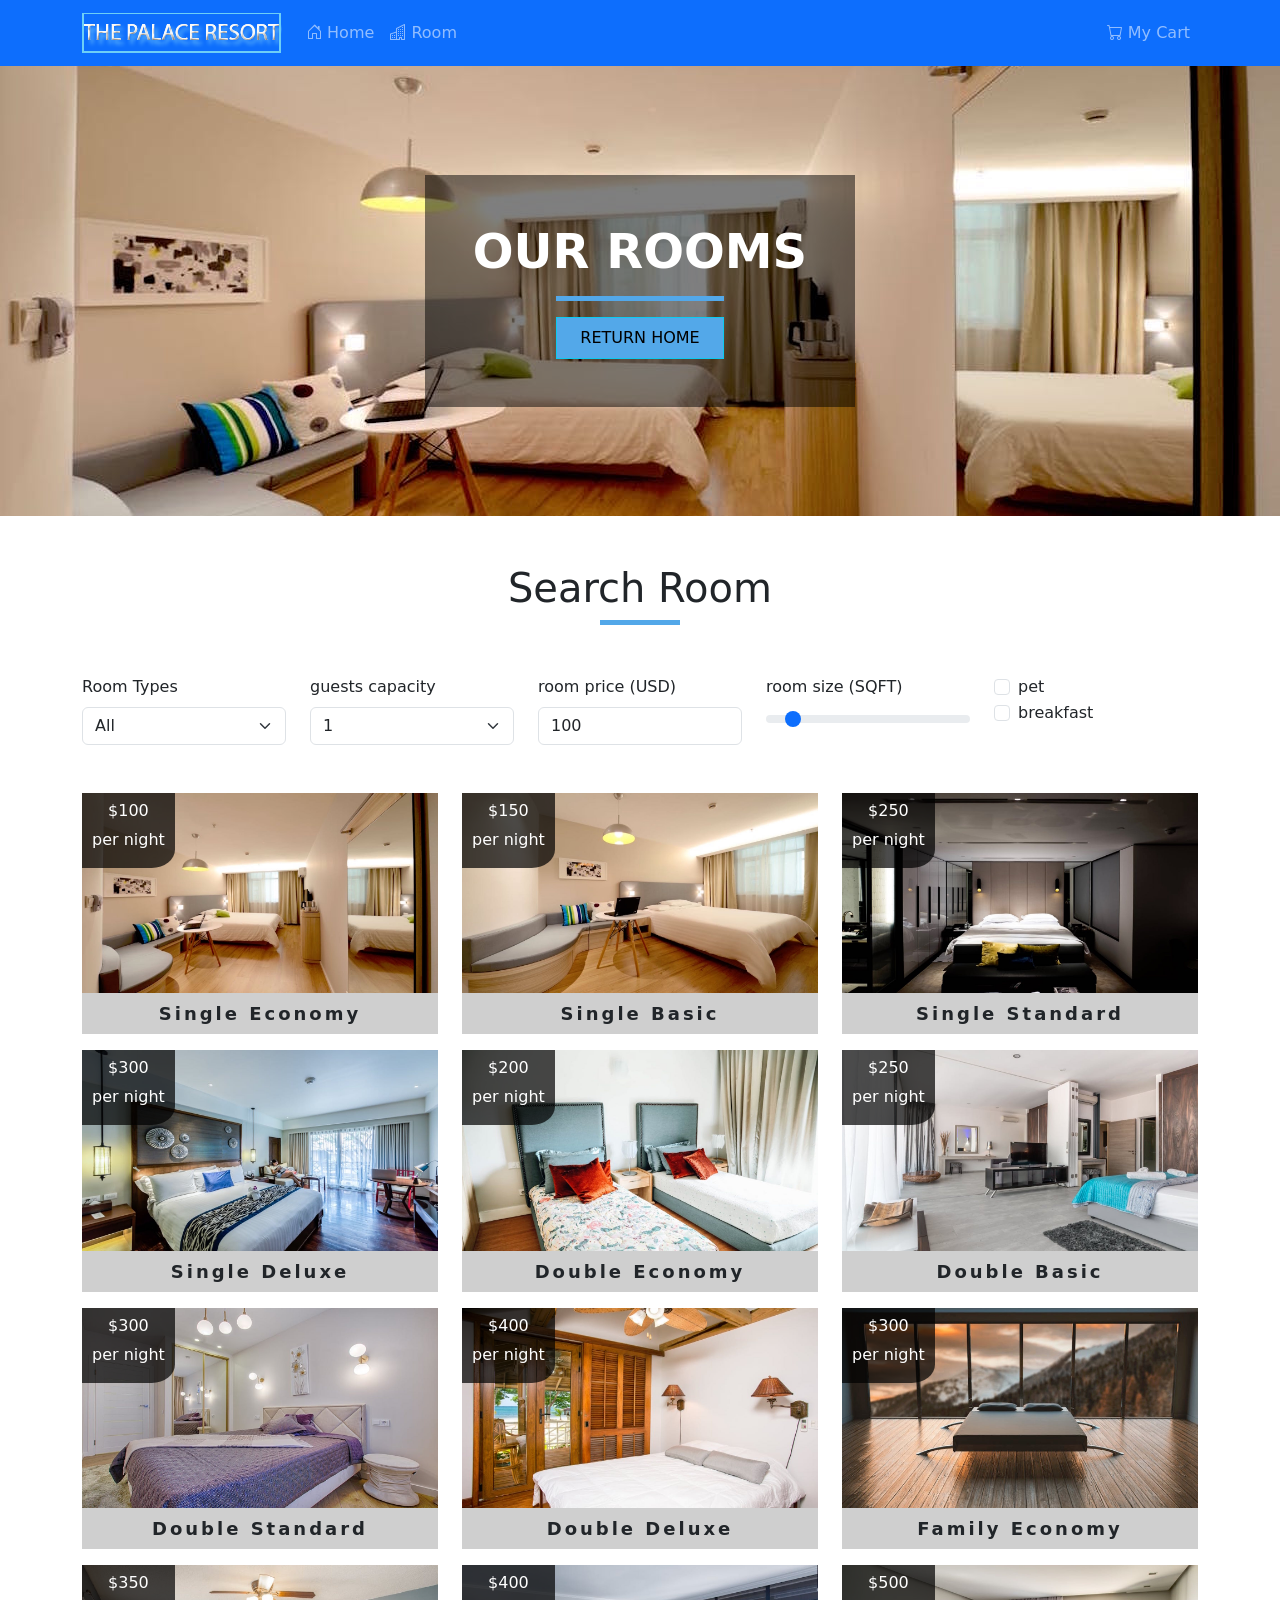
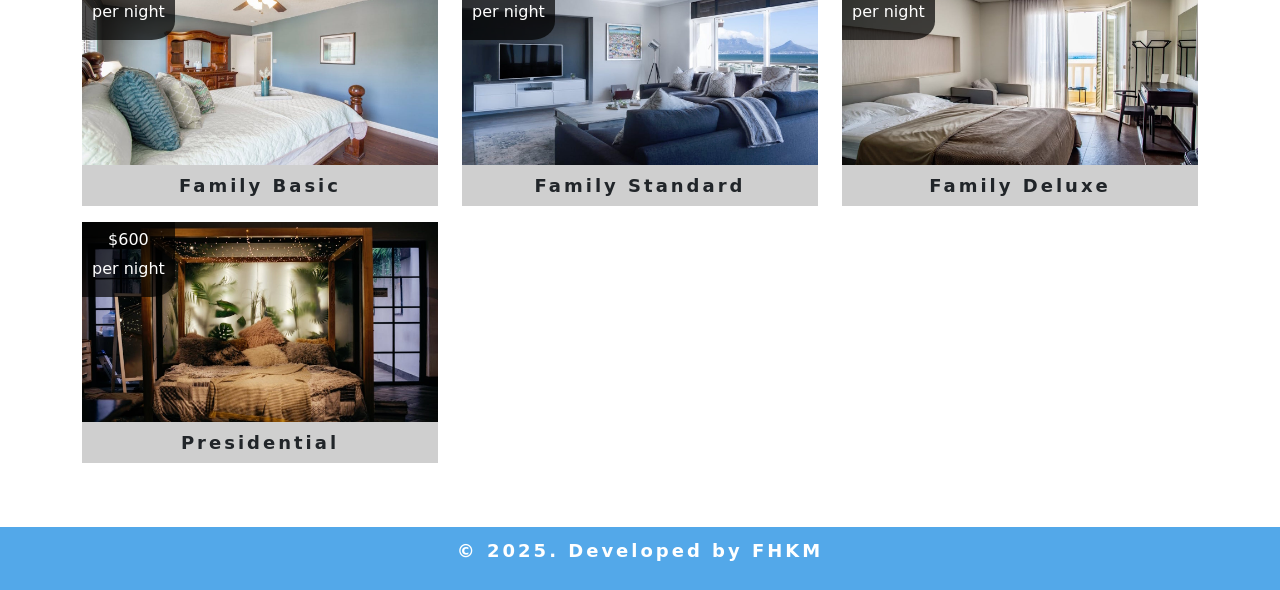
==== room.html @ 8ad24949 "js project" ====
<!DOCTYPE html>
<html lang="en">
<head>
    <meta charset="UTF-8">
    <meta name="viewport" content="width=device-width, initial-scale=1.0">
    <title>Home page</title>
    <link rel="stylesheet" type="text/css" href="style.css">
    <link rel="stylesheet" href="css/bootstrap.min.css">
    <link rel="stylesheet" href="https://cdn.jsdelivr.net/npm/bootstrap-icons@1.11.3/font/bootstrap-icons.min.css">
</head>
<body>

     <!-- NAVBAR -->
     <nav class="navbar navbar-expand-lg bg-primary" data-bs-theme="dark">
        <div class="container">
        <a class="navbar-brand" href="#"><img src="./images/logo.png"></a>
        <button class="navbar-toggler" type="button" data-bs-toggle="collapse" data-bs-target="#navbarSupportedContent" aria-controls="navbarSupportedContent" aria-expanded="false" aria-label="Toggle navigation">
            <span class="navbar-toggler-icon"></span>
        </button>
        <div class="collapse navbar-collapse" id="navbarSupportedContent">
            <ul class="navbar-nav me-auto mb-2 mb-lg-0">
            <li class="nav-item">
                <a class="nav-link" aria-current="page" href="./home.html"><i class="bi bi-house-door"></i> Home</a>
            </li>
            <li class="nav-item">
                <a class="nav-link" href="./room.html"><i class="bi bi-buildings"></i> Room</a>
            </li>
            </ul>
            <ul class="navbar-nav ms-auto mb-2 mb-lg-0 justify-content-end">
                <li class="nav-item">
                <a class="nav-link" aria-current="page" href="#"><i class="bi bi-cart"></i> My Cart</a>
                </li>
            </ul>
        </div>
        </div>
    </nav>
    <!-- Navbar End -->

    <!-- Hero Section -->

    <div id="hero" class="hero-img-room text-center text-white d-flex justify-content-center align-items-center">
        <div class="banner p-5">
        <h1 class="text-uppercase">our rooms</h1>
        <hr class="w-50 mx-auto">
        <div class="d-grid gap-2 col-6 mx-auto">
            <a class="btn btn-info text-uppercase my-btn p-2" type="button" href="home.html">return home</a>
        </div>
        </div>
    </div>
    <!-- -- -->

    <!-- room search -->
    <div class="p-5">
        <div class="title text-center">
            <h1>search room</h1>
            <hr class="mx-auto">
        </div>
        <div>
            <div class="container mb-2">
                <div class="row">
                    <div class="col-md">
                        <label for="roomType" class="form-label">Room Types</label>
                        <select class="form-select" id="roomType" onchange="filterData()">
                            <option selected value="all">All</option>
                            <option value="single">Single</option>
                            <option value="double">Double</option>
                            <option value="family">Family</option>
                            <option value="presidential">Presidential</option>
                        </select>
                    </div>
                    <div class="col-md">
                        <label for="guestsCapacity" class="form-label">guests capacity</label>
                        <select class="form-select" id="guestsCapacity" onchange="filterData()">
                            <option value="1" selected>1</option>
                            <option value="2">2</option>
                            <option value="3">3</option>
                            <option value="4">4</option>
                            <option value="5">5</option>
                            <option value="6">6</option>
                            <option value="7">7</option>
                            <option value="8">8</option>
                            <option value="9">9</option>
                            <option value="10">10</option>
                        </select>
                    </div>
                    <div class="col-md">
                        <label for="roomPrice" class="form-label">room price (USD)</label>
                        <input type="number" class="form-control" id="roomPrice" min="0" value="100" onchange="filterData()">
                    </div>
                    <div class="col-md">
                        <label for="roomSize" class="form-label">room size (SQFT)</label>
                        <input type="range" class="form-range" min="0" max="1000" value="100" id="roomSize" onchange="filterData()">
                    </div>
                    <div class="col-md">
                        <div class="form-check">
                            <input class="form-check-input" type="checkbox" id="Pet" onchange="filterData()">
                            <label class="form-check-label" for="Pet">pet</label>
                          </div>
                          <div class="form-check">
                            <input class="form-check-input" type="checkbox" id="Breakfast" onchange="filterData()">
                            <label class="form-check-label" for="Breakfast">breakfast</label>
                          </div>
                    </div>
                </div>
            </div>
            <div class="container mt-5">
                <div class="row" id="rooms">
                    
                </div>
            </div>
        </div>
    </div>
    <div class="footer">
        <p>&copy 2025. Developed by FHKM</p>
    </div>




    <!-- link -->
    <script src="javascript.js"></script>
    <script src="js/bootstrap.bundle.min.js"></script>
    <script src="js/bootstrap.min.js"></script>
</body>
</html>
---- style.css ----
#hero {
    background-size: cover;
}
.hero-img {
    background: url(./images/defaultBcg.jpeg) no-repeat 50%;
    height: calc(100vh - 66px);
}
.hero-img-room {
    background: url(./images/room-1.jpeg) no-repeat 50%;
    height: 450px;
}
.details-hero {
    height: 450px;
    background-repeat: no-repeat;
    background-size: 100%;
}

.banner{
    background: rgba(0, 0, 0, .5);
    min-height: 200px;
}

.banner h1{
    font-size: 3rem;
    font-weight: 700;
}
.banner hr {
    border-top: 5px solid #53a8e9;
    opacity: 1;
}
.banner p {
    font-size: 1.2rem;
    margin-bottom: 2rem;
}
.my-btn {
    background-color: #53a8e9 !important;
    cursor: pointer;
    border-radius: 0 !important;
    border: none;
    color: black;
    opacity: 100%;
    text-align: center;
    padding: 5px 5px;
    text-transform: uppercase;
    transition: 1s;
}
.my-btn:hover{
    background-color: transparent !important;
    border: 3px solid #53a8e9;
    color: #53a8e9 !important;
}

.title {
    margin-bottom: 50px;
}
.title h1 {
    text-transform: capitalize;
}
.title hr {
    margin: 0 auto;
    border-top: 5px solid #53a8e9;
    width: 80px;
    opacity: 1;
}

#services-section{
    padding: 50px 0;
    background: #CFCFCF;
}

.services span{
    font-size: 40px;
    color: #53a8e9;
    margin-bottom: 20px;
}

#featured-room {
    padding: 50px 0;
}

.image-container{
    position: relative;
}
.price-top{
    position: absolute;
    top: 0;
    left: 0;
    background: rgba(0, 0, 0, .7);
    color: #ffffff;
    text-align: center;
    padding: 8px 10px 0 10px;
    border-bottom-right-radius: 25%;
}
.room-info{
    background: #CFCFCF;
    text-align: center;
    text-transform: capitalize;
    padding: 7px;
    font-weight: 700;
    font-size: large;
    letter-spacing: 3px;
}

.overlay{
    position: relative;
}
.overlay-button{
    position: absolute;
    top: 0;
    left: 0;
    background: rgba(0, 0, 0, .5);
    height: 100%;
    width: 100%;
    display: none;
}
.overlay:hover .overlay-button{
    display: flex;
    align-items: center;
}
.overlay:hover .price-top{
    display: none;
}
.overlay:hover .room{
    box-shadow: 0 .5rem 1rem rgba(0, 0, 0, .15);
}

.footer {
    padding: 10px 0;
    background: #53a8e9;
    color: #ffffff;
    text-align: center;
    font-size: large;
    font-weight: bold;
    letter-spacing: 3px;
}

.text-capitalize{
    letter-spacing: 4px;
}
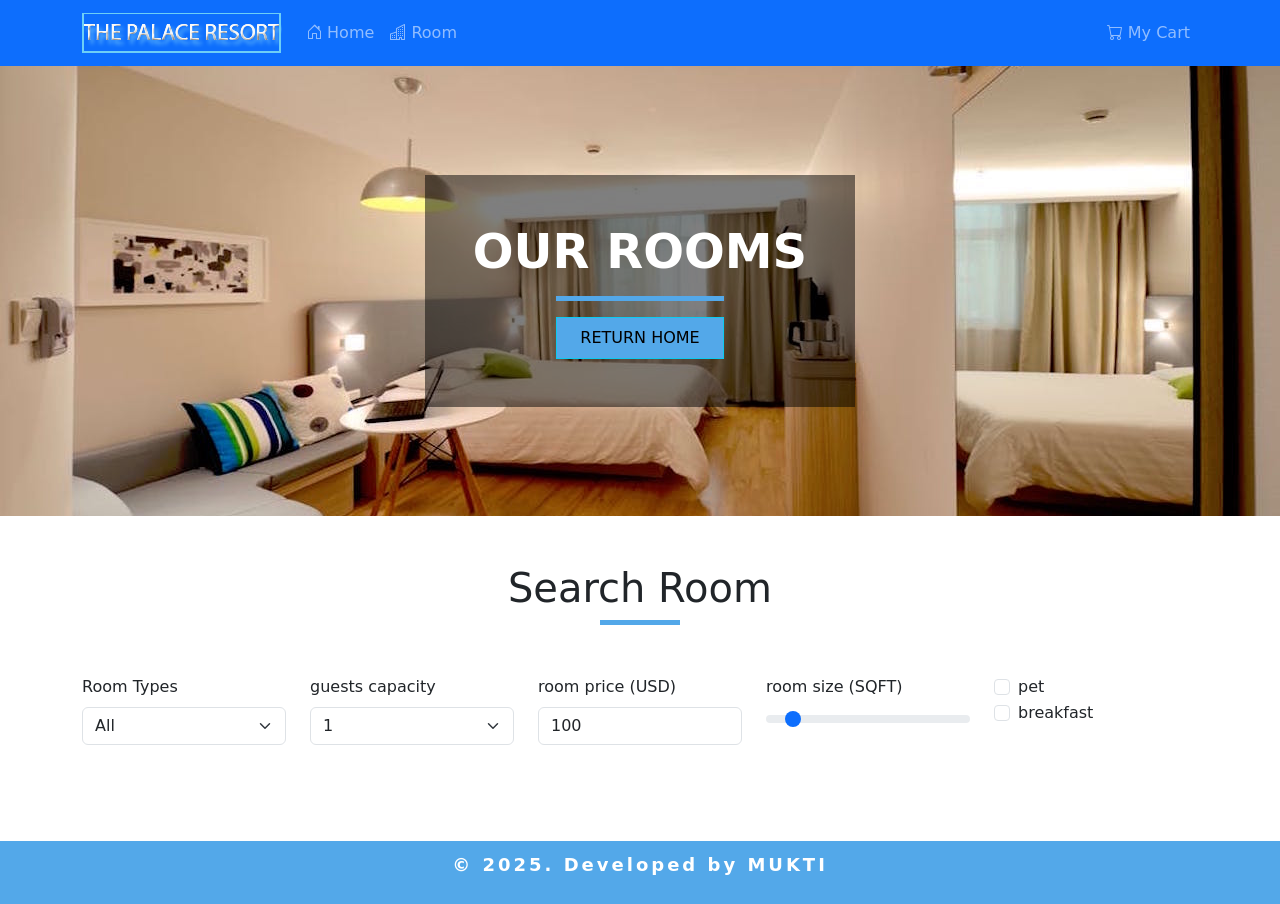
==== commit 362f81c3: "Updated files for deployment" ====
--- a/room.html
+++ b/room.html
@@ -111,7 +111,7 @@
         </div>
     </div>
     <div class="footer">
-        <p>&copy 2025. Developed by FHKM</p>
+        <p>&copy 2025. Developed by MUKTI</p>
     </div>
 
 
